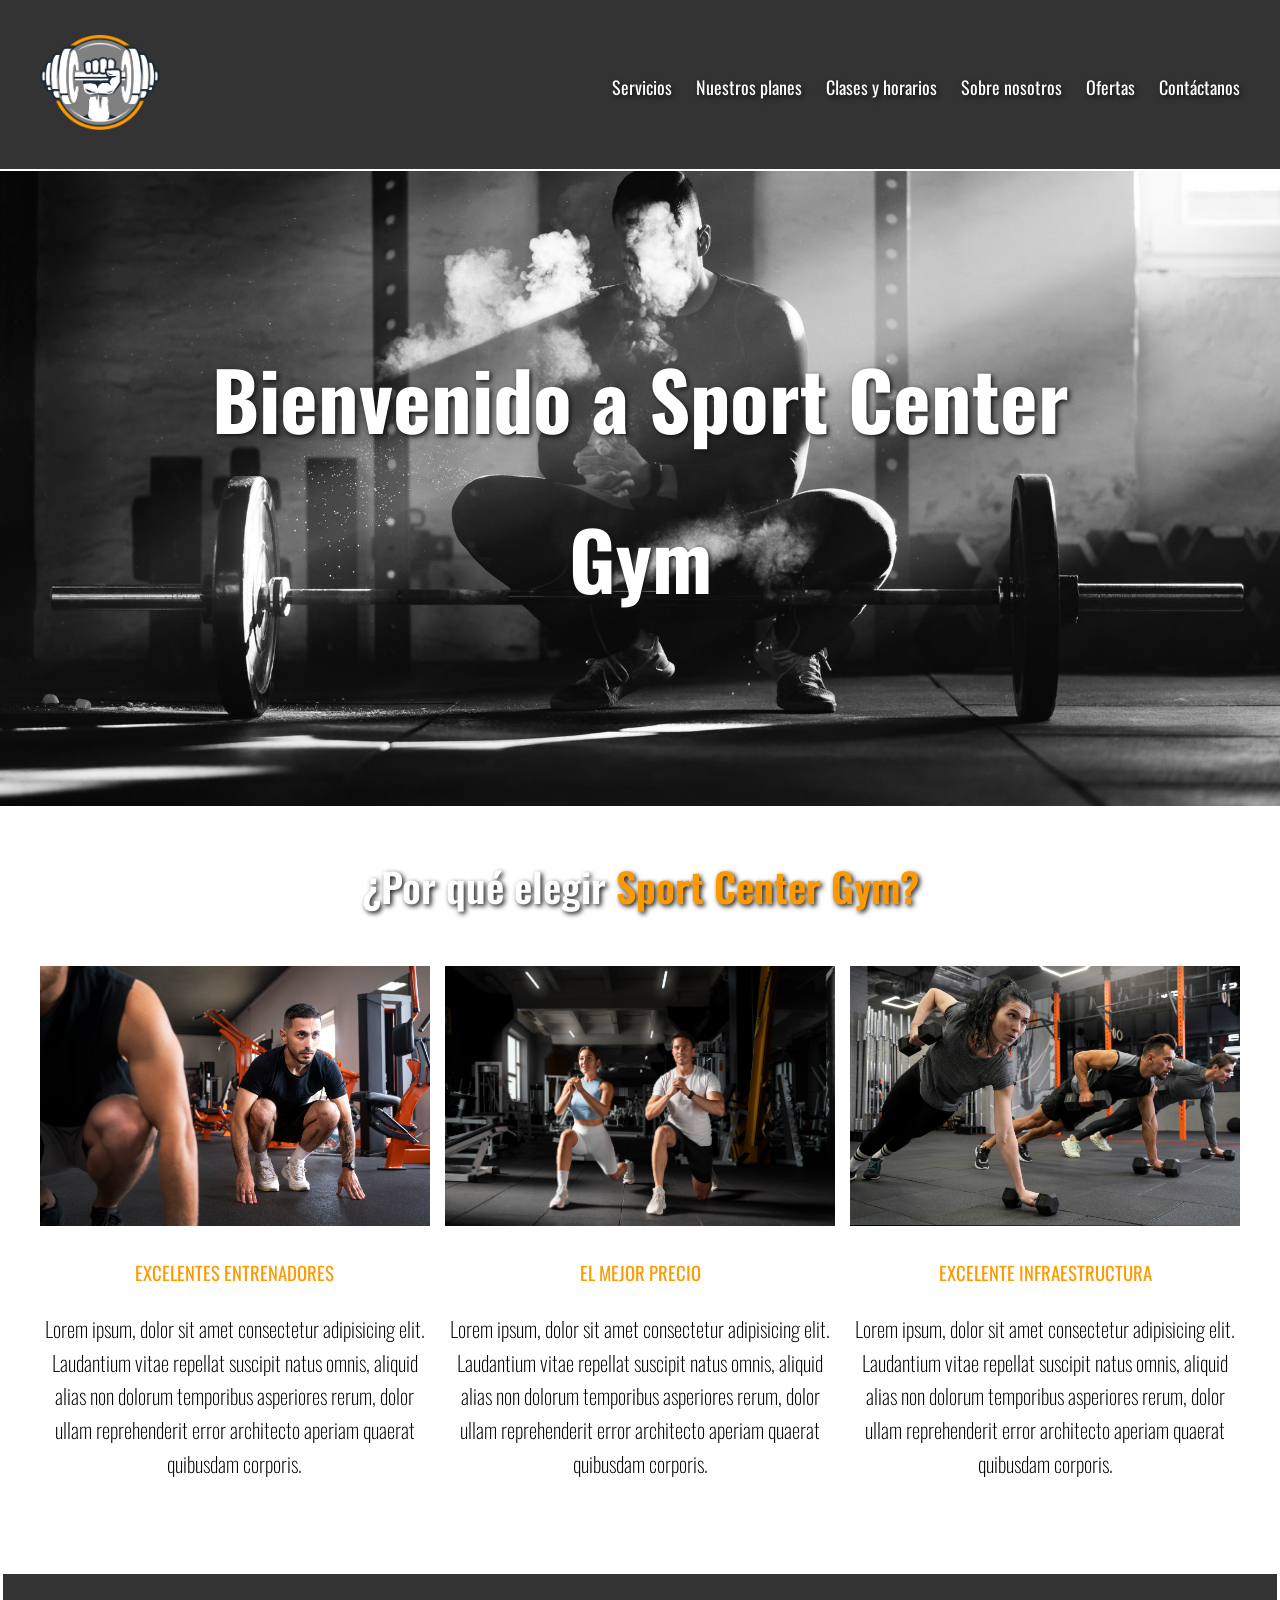
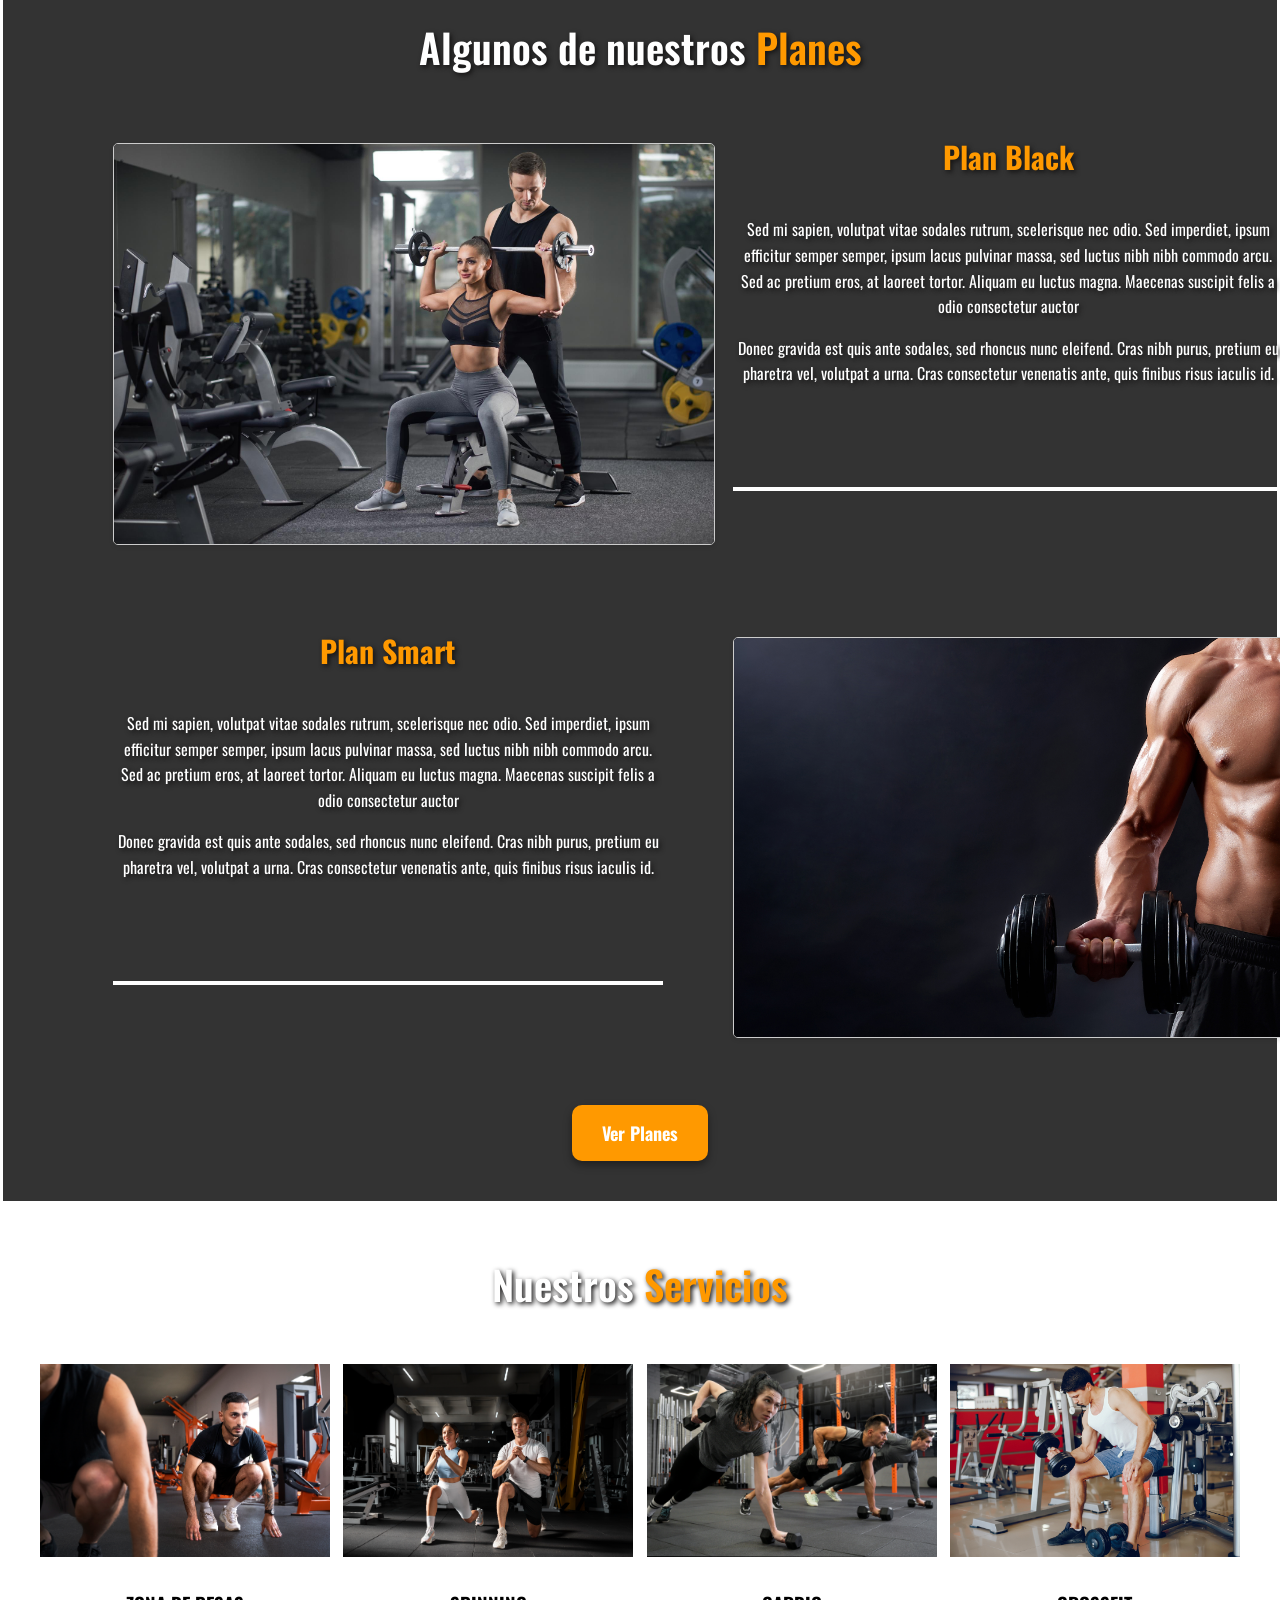
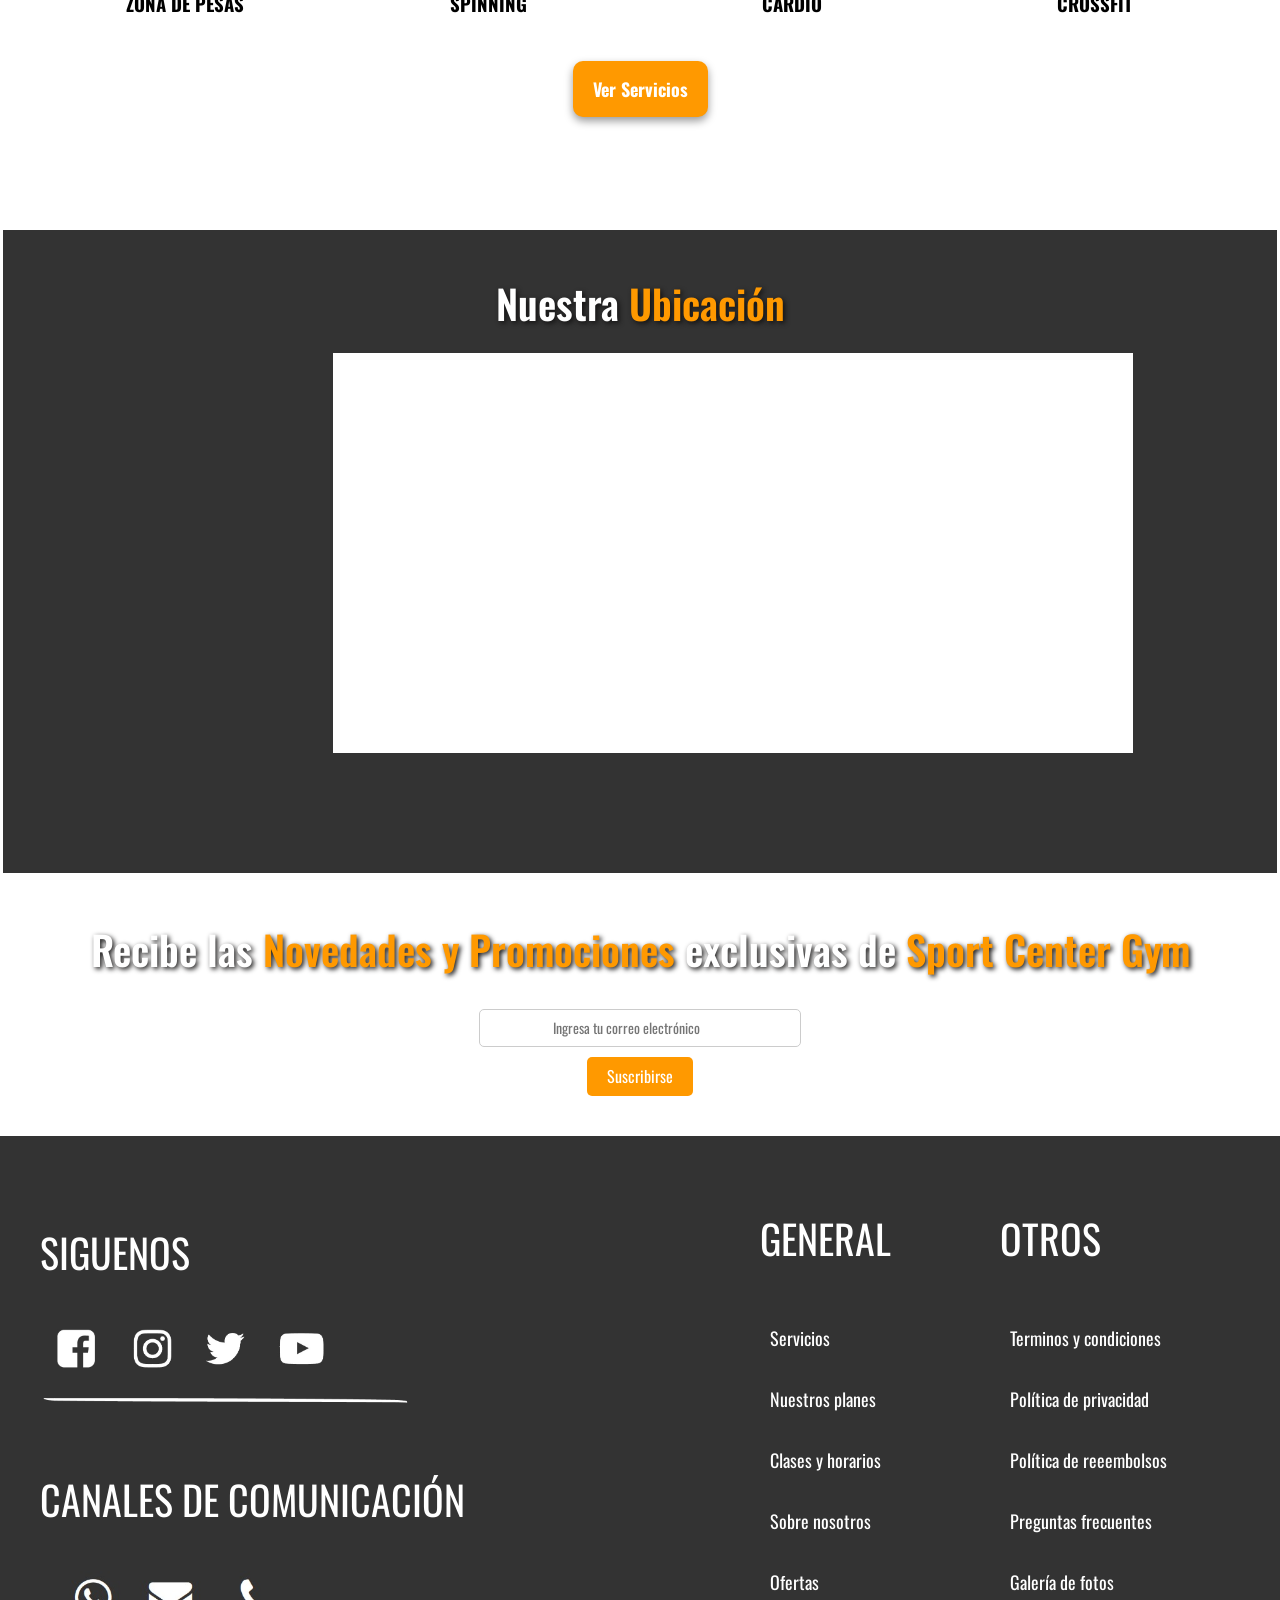
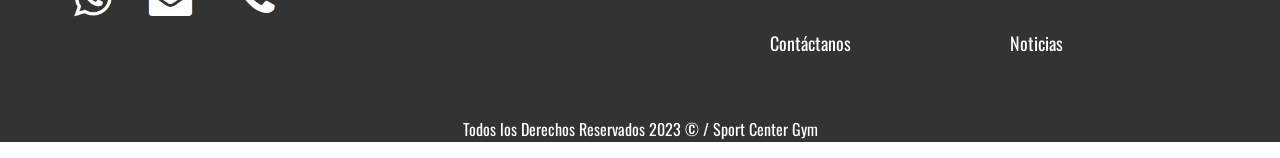
==== index.html @ 2fa9605d "Initial commit" ====
<!DOCTYPE html>
<html lang="es">
<head>
    <meta charset="UTF-8">
    <meta name="viewport" content="width=device-width, initial-scale=1.0">
    <meta name="author" content="Sebastián Montoya -  John Goyeneche">
    <meta name="description" content="Sport Center Gym">
    <title>Sport Center Gym</title>

    <link rel="preconnect" href="https://fonts.googleapis.com">
    <link rel="preconnect" href="https://fonts.gstatic.com" crossorigin>
    <link href="https://fonts.googleapis.com/css2?family=Oswald:wght@200;400;600&display=swap" rel="stylesheet">

    <link rel="stylesheet" href="css/normalize.css">
    <link rel="stylesheet" href="css/estilos.css">
    
</head>
<body>
    <header class="site-header fw-400">
        <div class="contenedor contenido-header">
            <div class="barra">
                <a href="index.html">
                    <img class="logo" src="img/logo.png" alt="Logo Sport Center Gym">
                </a>
                <nav class="navegacion-header">
                    <a href="servicios.html">Servicios</a>
                    <a href="nuestros_planes.html">Nuestros planes</a>
                    <a href="clases_horarios.html">Clases y horarios</a>
                    <a href="sobre_nosotros.html">Sobre nosotros</a>
                    <a href="ofertas.html">Ofertas</a>
                    <a href="contactanos.html">Contáctanos</a>
                </nav>
            </div>
        </div>
    </header>

    <div class="site-header inicio">
        <div class="contenedor">
            <h1>Bienvenido a Sport Center Gym</h1>
        </div>
    </div>

    <main>
        
        <section class="contenedor">

            <h2 class="seccion centrar-texto fw-600 texto-gris titulos-ps">¿Por qué elegir <span class="texto-span">Sport Center Gym?</span></h2>
            <div class="iconos-nosotros">
    
                <div class="icono">
                    <img src="img/img1.1.jpg" alt="Icono entrenadores">
                    <h3 class="titulos-ps fw-400"><span class="texto-span">Excelentes entrenadores</span></h3>
                    <p class="fw-200 parrafos-letra">Lorem ipsum, dolor sit amet consectetur adipisicing elit. Laudantium vitae repellat suscipit natus omnis, aliquid alias non dolorum temporibus asperiores rerum, dolor ullam reprehenderit error architecto aperiam quaerat quibusdam corporis.</p>
                </div>
    
                <div class="icono">
                    <img src="img/img1.2.jpg" alt="Icono mejor precio">
                    <h3 class="titulos-ps fw-400"><span class="texto-span">EL MEJOR PRECIO</span></h3>
                    <p class="fw-200 parrafos-letra">Lorem ipsum, dolor sit amet consectetur adipisicing elit. Laudantium vitae repellat suscipit natus omnis, aliquid alias non dolorum temporibus asperiores rerum, dolor ullam reprehenderit error architecto aperiam quaerat quibusdam corporis.</p>
                </div>
    
                <div class="icono">
                    <img src="img/img1.3.jpg" alt="Icono infraestructura">
                    <h3 class="titulos-ps fw-400"><span class="texto-span">Excelente infraestructura</span></h3>
                    <p class="fw-200 parrafos-letra">Lorem ipsum, dolor sit amet consectetur adipisicing elit. Laudantium vitae repellat suscipit natus omnis, aliquid alias non dolorum temporibus asperiores rerum, dolor ullam reprehenderit error architecto aperiam quaerat quibusdam corporis.</p>
                </div>
            </div>
    
        </section>
    
        <section class="contenedor-naranja">
            <h2 class="centrar-texto fw-600 texto-gris titulos-ps">Algunos de nuestros <span class="texto-span">Planes</span></h2>
            <div class="contenedor-planes">
                <div class="icono">
                    <img src="img/fuerza.jpg" alt="fuerza">
                </div>
                <div class="texto-planes">
                    <h3 class="subt-alg">Plan Black</h3>
                    <p>Sed mi sapien, volutpat vitae sodales rutrum, scelerisque nec odio. Sed imperdiet, ipsum efficitur semper semper, ipsum lacus pulvinar massa, sed luctus nibh nibh commodo arcu. Sed ac pretium eros, at laoreet tortor. Aliquam eu luctus magna. Maecenas suscipit felis a odio consectetur auctor</p>
                    <p>Donec gravida est quis ante sodales, sed rhoncus nunc eleifend. Cras nibh purus, pretium eu pharetra vel, volutpat a urna. Cras consectetur venenatis ante, quis finibus risus iaculis id.</p>
                    <hr>
                </div>
    
                <div class="texto-planes">
                    <h3 class="subt-alg">Plan Smart</h3>
                    <p>Sed mi sapien, volutpat vitae sodales rutrum, scelerisque nec odio. Sed imperdiet, ipsum efficitur semper semper, ipsum lacus pulvinar massa, sed luctus nibh nibh commodo arcu. Sed ac pretium eros, at laoreet tortor. Aliquam eu luctus magna. Maecenas suscipit felis a odio consectetur auctor</p>
                    <p>Donec gravida est quis ante sodales, sed rhoncus nunc eleifend. Cras nibh purus, pretium eu pharetra vel, volutpat a urna. Cras consectetur venenatis ante, quis finibus risus iaculis id.</p>
                    <hr>
                </div>
                
                <div class="icono">
                    <img src="img/img1.5.jpg" alt="cardio">
                </div>
    
                
    
            </div>
    
            <a href="nuestros_planes.html" class="boton boton-blanco ">Ver Planes</a>
            
        </section>
        
        <section class="contenedor-servicios">
    
            <h2 class="seccion centrar-texto fw-600 texto-gris titulos-ps">Nuestros <span class="texto-span">Servicios</span></h2>
            <div class="iconos-nosotros">
    
                <div class="servicios">
                    <img src="img/img1.1.jpg" alt="Icono seguridad">
                    <h3>ZONA DE PESAS</h3>
                </div>
    
                <div class="servicios">
                    <img src="img/img1.2.jpg" alt="Icono mejor precio">
                    <h3>SPINNING</h3>
                </div>
    
                <div class="servicios">
                    <img src="img/img1.3.jpg" alt="Icono a tiempo">
                    <h3>CARDIO</h3>
                </div>
                <div class="servicios">
                    <img src="img/cross.jpg" alt="Icono a tiempo">
                    <h3>CROSSFIT</h3>
                </div>
    
            </div>
    
            <a href="servicios.html" class="boton boton-naranja ">Ver Servicios</a>
    
        </section>
    
    
        <section class="contenedor-naranja">
            <h2 class="centrar-texto fw-600 texto-gris titulos-ps">Nuestra <span class="texto-span">Ubicación</span></h2>
            <div class="contenedor-mapa">
                <div class="mapouter"><div class="gmap_canvas"><iframe src="https://maps.google.com/maps?q=Chiquinquira%20carrera%208%2014%20154&amp;t=&amp;z=13&amp;ie=UTF8&amp;iwloc=&amp;output=embed" frameborder="0" scrolling="no" style="width: 800px; height: 400px;"></iframe>
                
            </div>
        </section>

      
        
        <section>
            <h2 class="centrar-texto centrar-texto fw-600 texto-gris titulos-ps">Recibe las <span class="texto-span">Novedades y Promociones</span> exclusivas de <span class="texto-span">Sport Center Gym</span></h2>
            <div class="formulario">
                <input type="text" placeholder="                     Ingresa tu correo electrónico">
                <button type="submit">Suscribirse</button>
            </div>
        </section>

    </main>

    <div class="site-footer">
        <footer class="contenedor contenido-footer">

            <div class="columna-footer">
                <p>SIGUENOS</p>
                    <img class="iconos-redes" src="img/face.jpg" alt="Icono facebook">
                <p>CANALES DE COMUNICACIÓN</p>
                    <img class="iconos-redes" src="img/comu.jpg" alt="Icono facebook">

            </div>

            <div class="columna-footer">
                <p>GENERAL</p>
                <nav class="navegacion-footer">
                    <a href="servicios.html">Servicios</a>
                    <a href="nuestros_planes.html">Nuestros planes</a>
                    <a href="clases_horarios.html">Clases y horarios</a>
                    <a href="sobre_nosotros.html">Sobre nosotros</a>
                    <a href="ofertas.html">Ofertas</a>
                    <a href="contactanos.html">Contáctanos</a>
                </nav>  
            </div>

            <div class="columna-footer">
                <p>OTROS</p>
                <nav class="navegacion-footer">
                    <a href="términos-condiciones.html">Terminos y condiciones</a>
                    <a href="politica-privacidad.html">Política de privacidad</a>
                    <a href="politica-reembolsos.html">Política de reeembolsos</a>
                    <a href="preguntas-frecuentes.html">Preguntas frecuentes</a>
                    <a href="galeria-fotos.html">Galería de fotos</a>
                    <a href="noticias.html">Noticias</a>
                </nav>  
            </div>
            
            
           
        </footer>
        <p class="copyright">Todos los Derechos Reservados 2023 &copy; / Sport Center Gym</p>
    </div>

</body>
</html>
---- css/estilos.css ----
/*Header*/
.parrafos-letra{
    font-size: 2.1rem;
}

html{
    font-size: 62.5%;
}
body {
    font-family: 'Oswald', sans-serif;
    font-size: 1.6rem;
    line-height: 2;
}

header{
    font-family: 'Oswald', sans-serif;
}

.fw-200{
    font-weight: 200;
}

.fw-400{
    font-weight: 400;
}

.fw-600{
    font-weight: 600; 
}

.texto-naranja{
    color: rgb(255, 153, 0);
   
    font-size: 4rem;

}

.mayusculas {
    text-transform: uppercase;
}

.texto-gris{
    color: rgb(115, 12, 12);
    text-shadow: 2px 2px 5px #131212;
    font-size: 4rem;
}

img{
    max-width: 100%; /*imagenes utilizan el 100% del contenedor donde esten*/
}

.site-header{
    background-color: #333333;
    padding: 0.5rem 0 3rem 0;
}

.logo {
    width: 120px; 
    height: auto; 
}

.contenedor {
    max-width: 120rem;
    margin: 0 auto;
}

.contenido-header{
    display: flex;
    flex-direction: column;
    height: 100%;
    justify-content: space-between;
}


/*Navegación header*/
.navegacion-header a{
    color: #ffffffff;
    text-decoration: none;
    margin-right: 2rem;
    font-size: 1.8rem;
    text-shadow: 2px 2px 5px #131212;
}

/*pseudoselector*/
.navegacion-header a:last-of-type{
    margin-right: 0;
}

.navegacion-header a:hover{
    color: rgb(255, 153, 0);
}

.contenido-header h1{
    color: #ffffffff;
    max-width: 70rem; 
    padding-bottom: 3rem;
    line-height: 2;
    
}

.barra {
    display: flex;
    justify-content: space-between;
    padding-top: 3rem;
    align-items: center;
}


/*Navegación footer*/
.navegacion-footer a {
    display: block; /* Muestra los enlaces en bloques verticales */
    padding: 10px; /* Agrega espacio entre los enlaces */
    color: #ffffffff;
    text-decoration: none;
    margin-top: 0.5rem;
    margin-right: 2rem;
    font-size: 1.8rem; 
}


.navegacion-footer a:last-of-type{
    margin-right: 0;
}

.navegacion-footer a:hover{
    color: rgb(255, 153, 0);
}

.site-footer{
    background-color: #333333;
    margin-top: 4rem;
    
}

.contenido-footer{
    display:grid;
    grid-template-columns: 60% 20% 20%;
    justify-content: space-between;
    padding: 3rem;
    align-items: center;
}

.columna-footer{
    color: #ffffff;
    font-size: 4rem;
}

.iconos-redes{
    width: 37rem; 
    height: auto;
   
}

.copyright{
    color: #ffffff;
    text-align: center;
}



/*john*/

 /*Utilidades*/


.seccion{
    margin-top: 4rem;
    margin-bottom: 4rem;
}

.centrar-texto{
    text-align: center; /*utilidad centrar texto*/
}


.d-block{
    display: block !important;
}

.contenedor {
    max-width: 120rem;
    margin-top: 0;
    margin-right: auto;
    margin-bottom: 0;
    margin-left: auto;
}

.contenedor-servicios {
    max-width: 120rem;
    margin-top: 0;
    margin-right: auto;
    margin-bottom: 0;
    margin-left: auto;
    text-align: center;
}

.contenedor-naranja {
    max-width: auto;
    margin: 0 auto; /* Establecer margen superior e inferior a 0 y centrar horizontalmente */
    background-color: #333333;
    border-style: solid;
    border-color: #ffffff;
    border-width: .3rem;
    text-align: center;
    margin-top: 7rem;
}

.contenedor-naranja img {
    display: block; /* Hacer que la imagen sea un elemento de bloque */
    margin-left: 5rem; /* Centrar la imagen horizontalmente dentro del contenedor */
    max-width: 100%; /* Asegurar que la imagen no exceda el ancho del contenedor */
    border: 1px solid #ccc; /* Agrega un borde de 1 píxel sólido con color gris claro */
    border-radius: 5px; /* Agrega esquinas redondeadas */
    box-shadow: 0 2px 4px rgba(0, 0, 0, 0.1); /* Agrega una sombra suave */
}




/*porque elegir sport center gym*/
.iconos-nosotros{
    display: flex;
    justify-content: space-between;
}

.icono{
    flex-basis: calc(33.3% - 1rem);
    text-align: center;
}

.icono h3{
    text-transform: uppercase; /*cambiar texto de minuscula a mayuscula*/
}


/*contenedor algunos de nuestros planes*/
.contenedor-planes{
    display: grid;
    grid-template-columns: 50% 50%; /*para colocar el numero de columnas del contenedor y el porcentaje de espacio a ocupar*/
    column-gap: 2rem; /*espacio de entre las dos columnas*/
    max-width: 120rem;
    align-items: center;
    margin-left: 6rem;
}

hr {
    border: 2px solid #ffffff; /* Establece el estilo del borde de la línea */
    margin: 10rem 0; /* Agrega margen arriba y abajo para separar del contenido circundante */
}

.texto-planes{

    margin-left: 5rem;
    color: #fff;
    text-shadow: 2px 2px 5px #131212;
}

.texto-planes h2{
    font-weight: 900;
    font-size: 5rem;
    margin: 0; /*eliminar margen*/
    padding: 1rem 0 3rem 0;

}

.boton{
    color: #000000;
    font-weight: 700;
    text-decoration: none; /*quitar linea debajo del texto*/
    font-size: 1.8rem;
    padding: 1rem 3rem; /*1 rem parte superior e inferior y 3 rem parte derecha e izquierda*/
    margin-top: 2rem;
    display: inline-block;
    text-align: center;
    border: none;
    cursor: pointer;
    margin-bottom: 4rem;
    /*align-items: center;*/
}

/*servicios*/

.servicios{
    flex-basis: calc(25% - 1rem);
    text-align: center;
}



.boton-naranja {
    background-color: rgb(255, 153, 0);
    color: white; /* Establece el color del texto a blanco */
    padding: 1rem 2rem; /* Añade relleno al botón para mejorar la apariencia */
    text-decoration: none; /* Elimina la subrayado predeterminada en el botón */
    display: inline-block; /* Hace que el botón se comporte como un bloque en línea */
    border-radius: 1rem;
    box-shadow: 0 4px 8px rgba(0, 0, 0, 0.4);
}

/* Agrega estilos adicionales para cuando el usuario pasa el ratón sobre el botón */
.boton-naranja:hover {
    background-color: #000000; /* Cambia el color de fondo al pasar el ratón */
    border-color: #fff; /* Cambia el color del borde al pasar el ratón */
}

/*Nuestra ubicacion*/
.mapouter{
    position:relative;
    height:400px;
    width:800px;
    background:#fff;
} 

/*.maprouter a{
    color:#fff !important;
    position:absolute !important;
    top:0 !important;
    z-index:0 !important;
}*/

.gmap_canvas{
    overflow:hidden;
    height:400px;
    width:800px;
}

.gmap_canvas iframe{
    position:relative;
    z-index:2;
}




/*imagen superior*/

.site-header.inicio {
    margin-top: 0.2rem;
    background: url(../img/ofertas.jpg);
    height: 50vh;
    min-height: 60rem;
    background-position: center;
    background-size: cover;
    display: flex; /* Utiliza Flexbox para centrar verticalmente */
    align-items: center; /* Centra verticalmente el contenido */

}

.contenedor h1 {
    color: rgb(255, 255, 255); /* Cambié el valor del color a blanco */
    max-width: 100rem;
    padding-bottom: 3rem;
    line-height: 2;
    font-size: 8rem;
    text-shadow: 2px 2px 5px #131212;

}

/*por qué sport...*/
.titulos-ps{
    color: rgb(255, 255, 255);
}

/*algunos de nues...*/

/*subtitulos*/
.subt-alg{
    color:rgb(255, 153, 0);
    font-size: 3rem;
}

.boton-blanco{
    background-color: rgb(255, 153, 0);
    color: rgb(255, 255, 255);
    border-radius: 1rem;
    box-shadow: 0 4px 8px rgba(0, 0, 0, 0.4);
}

.boton-blanco:hover {
    background-color: rgb(0, 0, 0); /* Cambia el color de fondo al pasar el ratón */
    color: #fff; /* Cambia el color del borde al pasar el ratón */
  
}

.contenedor-mapa{
    align-items: center;
    margin-left: 33rem;
    margin-bottom: 12rem;
}


/*Formulario*/



.formulario {
    display: flex;
    flex-direction: column;
    align-items: center;
    justify-content: center; /* Centra el contenido horizontalmente */
    margin-top: 20px; /* Añade margen superior para separar del encabezado */
}

.formulario input {
    padding: 10px;
    border: 1px solid #ccc;
    border-radius: 5px;
    margin-bottom: 10px; /* Añade margen inferior para separar del botón */
    width: 300px;
}

.formulario button {
    padding: 10px 20px;
    background-color: rgb(255, 153, 0);
    color: white;
    border: none;
    border-radius: 5px;
    cursor: pointer;
}

.formulario button:hover {
    padding: 10px 20px;
    background-color: rgb(0, 0, 0); /* Cambia el color de fondo al pasar el ratón */
    color: #fff; /* Cambia el color del borde al pasar el ratón */
    border: none;
    border-radius: 5px;
    cursor: pointer;
}





/*ESTILOS PARA PAGINA SERVICIOS*/

.site-header.servicio {
    margin-top: 0.2rem;
    background: url(../img/ser_1.jpg);
    height: 50vh;
    min-height: 30rem;
    background-position: center;
    background-size: cover;
    display: flex; /* Utiliza Flexbox para centrar verticalmente */
    align-items: center; /* Centra verticalmente el contenido */
    margin-bottom: 5rem;

}

.tarjetas-servicios{
    display: flex;
    justify-content: space-between;
}

.contenido-tarjeta {
    padding: 1rem;
    border: 2px solid rgb(255, 153, 0);
    border-radius: 8px;
    background-color: #fff;
    margin-bottom: 2rem;
    background-color: rgb(247, 247, 247);
}

.contenido-tarjeta h3 {
    background-color: orange;
    color: white;
    padding: 10px; /* Ajusta el relleno según tus preferencias */
    margin-bottom: 10px; /* Añade un espacio en la parte inferior */
}



.tarjeta {
    flex-basis: calc(33.3% - 1rem);
    text-align: center;
    margin-bottom: 1rem;
    
}

.parrafo-servicio {
    font-size: 2.2rem;
}



.texto-servicios{
    font-size: 2rem;
    margin-left: 5rem;
    color: #000000;
    text-shadow: 2px 2px 5px #131212;
}

/*Pagina de planes*/

.texto-span {
    color: rgb(255, 153, 0);
  }

  .site-header.plan {
    margin-top: 0.2rem;
    background: url(../img/plan.jpg);
    height: 50vh;
    min-height: 30rem;
    background-position: center;
    background-size: cover;
    display: flex; /* Utiliza Flexbox para centrar verticalmente */
    align-items: center; /* Centra verticalmente el contenido */
    margin-bottom: 5rem;

}

.tabla-planes {
    display: flex;
    justify-content: space-between;
    margin-top: 20px;
}

.columna {
    flex-basis: 23%;
   
}

.columna h3 {
    background-color: #fff; /* Deja el fondo en blanco para la primera columna de título de cabecera */
    padding: 10px;
}

.columna ul {
    list-style-type: none;
    padding: 0;
    
    
}

.columna ul li {
    border-bottom: 1px solid #ccc; /* Añade un borde inferior a cada elemento de la lista para separar las filas */
    padding: 10px;
   
   
}

/* Añade un borde inferior a los elementos li en todas las columnas */
.tabla-planes .columna ul li {
    border-bottom: 1px solid #ccc;
}

.columna img {
    width: 32px; /* Establece el ancho deseado */
    height: auto; /* Mantiene la proporción original de la imagen */
    display: block; /* Añade esta propiedad para centrar la imagen horizontalmente dentro de la columna */
    margin: 0 auto;
}

.columna h3{
    margin-bottom: 5rem;
    margin-top: auto;
}



/*Clases y horarios*/

.site-header.horarios {
    margin-top: 0.2rem;
    background: url(../img/horarios.jpg);
    height: 50vh;
    min-height: 30rem;
    background-position: center;
    background-size: cover;
    display: flex; /* Utiliza Flexbox para centrar verticalmente */
    align-items: center; /* Centra verticalmente el contenido */
    margin-bottom: 5rem;

}

table {
    width: 100%;
    border-collapse: collapse;
    margin-top: 20px;
}

caption {
    font-size: 1.2em;
    font-weight: bold;
    margin-bottom: 10px;
}

th, td {
    border: 1px solid #6f6f6f;
    padding: 10px;
    text-align: center;
}

th {
    background-color: #333333;
}

th{
    color: rgb(255, 153, 0);
}


.instructores {
    display: flex;
    justify-content: space-around;
    margin-top: 20px;
}

.tarjeta-instructor {
    width: 30%;
    border: 1px solid #ddd;
    border-radius: 10px;
    padding: 20px;
    margin: 10px;
    text-align: center;
    box-shadow: 0 4px 8px rgba(0, 0, 0, 0.1);
}

.tarjeta-instructor img {
    width: 100%;
    border-radius: 50%;
    margin-bottom: 10px;
}

.tarjeta-instructor h3 {
    margin-bottom: 10px;
    color: #333;
}

.tarjeta-instructor p {
    color: #666;
}


/*Estilos sobre nosostros*/
.site-header.nosotros {
    margin-top: 0.2rem;
    background: url(../img/nosotros.jpg);
    height: 50vh;
    min-height: 30rem;
    background-position: center;
    background-size: cover;
    display: flex; /* Utiliza Flexbox para centrar verticalmente */
    align-items: center; /* Centra verticalmente el contenido */
    margin-bottom: 5rem;

}

.sobre-nosotros {
    margin-top: 30px;
    border: 2px solid rgb(255, 153, 0);
    border-radius: 10px;
    padding: 20px;
    margin-bottom: 20px;
    text-align: center;
}

.historia, .mision, .vision {
    margin-bottom: 30px;
}

.sobre-nosotros img {
    max-width: 100%;
    height: auto;
    border-radius: 0.8rem;
    margin-bottom: 1rem;
}

.mision, .vision {
    display: flex;
    justify-content: space-between;
    align-items: center;
}


.mision img {
    max-width: 40%;
    height: auto;
    border-radius: 8px;
    margin-right: 20px;
}

.vision img{
    max-width: 40%;
    height: auto;
    border-radius: 8px;
    margin-right: 20px;
    margin-left: 2rem;
}

.mision p, .vision p {
    text-align: justify;
}

.valores-gimnasio {
    border: 2px solid rgb(255, 153, 0);
    border-radius: 10px;
    padding: 20px;
    margin-bottom: 20px;
    text-align: center;
}

.valores-gimnasio ul {
    list-style-type: none;
    padding: 0;
}

.valores-gimnasio li {
    margin-bottom: 10px;
}

.valores-gimnasio .texto-valoracion {
    text-align: justify;
}


/*Pagina ofertas*/

.site-header.ofertas {
    margin-top: 0.2rem;
    background: url(../img/ofer.jpg);
    height: 50vh;
    min-height: 30rem;
    background-position: center;
    background-size: cover;
    display: flex; /* Utiliza Flexbox para centrar verticalmente */
    align-items: center; /* Centra verticalmente el contenido */
    margin-bottom: 5rem;
}

.ofertas {
    display: flex;
    justify-content: space-around;
    margin-top: 20px;
}

.oferta-tarjeta {
    width: 30%;
    border: 1px solid #ddd;
    border-radius: 10px;
    overflow: hidden;
    margin: 10px;
    box-shadow: 0 4px 8px rgba(0, 0, 0, 0.1);
    padding: 10px;
    text-align: center;
}

.precio-oferta {
    display: block;
    font-weight: bold;
    color: rgb(255, 153, 0);
    margin-top: 10px;
}

 /* Estilos para los combos */


 .seleccion-ciudad-sede {
    display: flex;
    justify-content: space-around;
    margin-top: 20px;
}

.seleccion {
    width: 300px; /* Ajusta el ancho según tus preferencias */
    padding: 10px;
    font-size: 16px;
    border: 1px solid #ddd;
    border-radius: 5px;
}

/* Estilos para las tarjetas de beneficios */
.beneficios-afiliacion {
    display: flex;
    flex-direction: column;
    align-items: center;
    margin-top: 20px;
}

.tarjeta-beneficio {
    width: 70%;
    background-color: #fff;
    border: 1px solid #ddd;
    border-radius: 8px;
    margin: 10px 0;
    padding: 15px;
    box-shadow: 0 4px 8px rgba(0, 0, 0, 0.1);
    text-align: center;
}

.tarjeta-beneficio img {
    width: 100%; /* Asegura que la imagen se ajuste al ancho de la tarjeta */
    border-radius: 8px; /* Aplica bordes redondeados a la imagen */
    margin-bottom: 10px; /* Espaciado inferior entre la imagen y el título */
}

.tarjeta-beneficio h3 {
    color: rgb(255, 153, 0);
    font-size: 18px;
    margin-bottom: 10px;
}

.tarjeta-beneficio p {
    font-size: 16px;
}

.tarjeta-beneficio img {
    width: 100%; /* Asegura que la imagen se ajuste al ancho de la tarjeta */
    max-height: 200px; /* Establece una altura máxima para las imágenes */
    object-fit: cover; /* Mantiene la proporción y cubre completamente el contenedor */
    border-radius: 8px; /* Aplica bordes redondeados a la imagen */
    margin-bottom: 10px; /* Espaciado inferior entre la imagen y el título */
}

/*Estilos para contactanos*/
.site-header.contactanos {
    margin-top: 0.2rem;
    background: url(../img/contactanos.jpg);
    height: 50vh;
    min-height: 30rem;
    background-position: center;
    background-size: cover;
    display: flex; /* Utiliza Flexbox para centrar verticalmente */
    align-items: center; /* Centra verticalmente el contenido */
    margin-bottom: 5rem;
}

.contenedor-formulario {
    display: flex;
    justify-content: space-between;
    align-items: flex-start;
    flex-wrap: wrap;
}
.formulario-contacto {
    max-width: 500px;
    margin: 0 auto;
    background-color: #fff;
    padding: 20px;
    border-radius: 8px;
    box-shadow: 0 4px 8px rgba(0, 0, 0, 0.1);
}

form {
    display: flex;
    flex-direction: column;
}

label {
    font-size: 16px;
    margin-bottom: 8px;
}

input,
textarea {
    padding: 10px;
    margin-bottom: 16px;
    border: 1px solid #ddd;
    border-radius: 4px;
    font-size: 14px;
}

button {
    background-color: #e44d26;
    color: #fff;
    padding: 12px;
    border: none;
    border-radius: 4px;
    cursor: pointer;
    font-size: 16px;
}

button:hover {
    background-color: #ff6633;
}

label {
    display: block;
    margin-top: 10px;
}

input[type="checkbox"] {
    margin-right: 5px;
}

input[type="checkbox"]:checked {
    background-color: orange;
    border-color: orange;
}

.tarjeta-contacto {
    border: 1px solid #ddd;
    border-radius: 10px;
    padding: 20px;
    margin: 20px;
    text-align: center;
    width: 40rem;
}

.tarjeta-contacto h2 {
    color: orange;
}

.tarjeta-contacto p {
    margin: 10px 0;
}

.tarjeta-contacto a {
    color: orange;
    text-decoration: underline;
}

/*Estilos para descripcion del servicio*/

.site-header.servicio-info {
    margin-top: 0.2rem;
    background: url(../img/servicio_info.jpg);
    height: 50vh;
    min-height: 30rem;
    background-position: center;
    background-size: cover;
    display: flex; /* Utiliza Flexbox para centrar verticalmente */
    align-items: center; /* Centra verticalmente el contenido */
    margin-bottom: 5rem;
}

.tarjeta-pesas {
    background-color: #fff;
    border: 1px solid #ddd;
    border-radius: 8px;
    padding: 20px;
    margin-top: 20px;
    text-align: center;
    display: flex; /* Establece el contenedor como un contenedor flexible */
}

.tarjeta-pesas li {
    text-align: left;
    list-style-type:disc; /* Agrega viñetas a la lista */
    padding-left: 15px; /* Ajusta el margen izquierdo según sea necesario */
    margin-left: 6rem;
}

.columna-izquierda {
    flex: 1; /* Hace que la columna izquierda ocupe todo el espacio disponible */
    padding-right: 20px; /* Agrega un espacio entre las dos columnas */
}

.columna-derecha {
    flex: 1; /* Hace que la columna derecha ocupe todo el espacio disponible */
}

.tarjeta-pesas img {
    max-width: 100%;
    height: 80rem; /* Ajusta la altura automáticamente para mantener la proporción original */
    border-radius: 8px;
    margin-bottom: 15px;
}



.tarjeta-pesas ul {
    list-style-type: none;
    padding: 0;
    margin: 0;
}

.tarjeta-pesas li {
    padding: 5px 0;
}

.tarjeta-pesas p {
    color: #555;
}

.iconos {
    display: flex;
  }
  
.columna-logos {
    flex: 1; 
    text-align: center;
  }

.columna-logos img{
    margin-top: 2rem;
    width: 50px;
    height: auto;
}

/*Estilos para descripcion del servicio---dos*/
.site-header.servicio-dos-info {
    margin-top: 0.2rem;
    background: url(../img/servicio-dos.jpg);
    height: 50vh;
    min-height: 30rem;
    background-position: center;
    background-size: cover;
    display: flex; /* Utiliza Flexbox para centrar verticalmente */
    align-items: center; /* Centra verticalmente el contenido */
    margin-bottom: 5rem;
}


/*Estilos para terminos y condiciones*/
.texto-span {
    color: rgb(255, 153, 0);
  }

  .site-header.terminos {
    margin-top: 0.2rem;
    background: url(../img/ter_1.jpg);
    height: 50vh;
    min-height: 30rem;
    background-position: center;
    background-size: cover;
    display: flex; /* Utiliza Flexbox para centrar verticalmente */
    align-items: center; /* Centra verticalmente el contenido */
    margin-bottom: 5rem;

}

.parrafo-terminos {
    font-size: 2.2rem;
}

.mora, .procedimiento, .cambio {
    margin-bottom: 30px;
}


.terminos-condiciones {
    margin-top: 30px;
    border: 2px solid rgb(255, 153, 0);
    border-radius: 10px;
    padding: 20px;
    margin-bottom: 20px;
    text-align: center;
}

.terminos-condiciones img {
    max-width: 100%;
    height: auto;
    border-radius: 0.8rem;
    margin-bottom: 1rem;
}

.procedimiento, .cambio, .mora {
    display: flex;
    justify-content: space-between;
    align-items: center;
}

.mora img{
    max-width: 40%;
    height: auto;
    border-radius: 8px;
    margin-right: 20px;
    margin-left: 2rem;
}

.procedimiento img {
    max-width: 40%;
    height: auto;
    border-radius: 8px;
    margin-right: 20px;
}

.cambio img{
    max-width: 40%;
    height: auto;
    border-radius: 8px;
    margin-right: 20px;
    margin-left: 2rem;
}

.procedimiento p, .cambio p, .mora p {
    text-align: justify;
}


/*Estilos para politicas de privacidad*/
.container {
    max-width: 800px;
    margin: 0 auto;
    padding: 20px;
    background-color: #fff;
    border-radius: 10px;
    box-shadow: 0 0 10px rgba(0,0,0,0.1);  
  }

/*Estilos para politicas de reembolso*/

.texto-span {
    color: rgb(255, 153, 0);
  }

  .site-header.reembolso {
    margin-top: 0.2rem;
    background: url(../img/reembolso.jpg);
    height: 50vh;
    min-height: 30rem;
    background-position: center;
    background-size: cover;
    display: flex; /* Utiliza Flexbox para centrar verticalmente */
    align-items: center; /* Centra verticalmente el contenido */
    margin-bottom: 5rem;

}

.politicas-reembolso {
    width: 80%;
    margin: 20px auto;
    padding: 20px;
    background-color: #f4f4f4;
    border-radius: 8px;
    box-shadow: 0 0 10px rgba(0, 0, 0, 0.1);
  }
  
  .politica-item {
    margin-bottom: 20px;
    border-bottom: 1px solid #ccc;
    padding-bottom: 15px;
  }
  
  h1 {
    text-align: center;
    margin-bottom: 20px;
  }
  
  h2 {
    margin-bottom: 10px;
  }
  
  p {
    line-height: 1.6;
  }

  /*Estilos para preguntas frecuentes*/

  .texto-span {
    color: rgb(255, 153, 0);
  }

  .site-header.preguntas {
    margin-top: 0.2rem;
    background: url(../img/preguntas.jpg);
    height: 50vh;
    min-height: 30rem;
    background-position: center;
    background-size: cover;
    display: flex; /* Utiliza Flexbox para centrar verticalmente */
    align-items: center; /* Centra verticalmente el contenido */
    margin-bottom: 5rem;

}
  
  .preguntas-frecuentes {
    width: 80%;
    margin: 20px auto;
  }
  
  .acordeon {
    border: 1px solid #ccc;
    border-radius: 5px;
    overflow: hidden;
  }
  
  .pregunta {
    background-color: #f9f9f9;
    margin-bottom: 5px;
  }
  
  .pregunta-titulo {
    padding: 15px;
    margin: 0;
    cursor: pointer;
  }
  
  .respuesta {
    padding: 15px;
    display: none;
  }
  
  .respuesta.active {
    display: block;
  }


.pregunta {
    background-color: #f9f9f9;
    margin-bottom: 5px;
    transition: background-color 0.3s ease; /* Transición para el cambio de color de fondo */
  }
  
  .pregunta:hover {
    background-color: #eaeaea; /* Cambia el color de fondo al pasar el cursor */
    cursor: pointer; /* Cambia el cursor al pasar sobre la pregunta */
  }
  
  .pregunta-titulo {
    color: #333; /* Color de texto predeterminado */
    transition: color 0.3s ease; /* Agregamos transición para el cambio de color de texto */
  }
  
  .pregunta:hover .pregunta-titulo {
    color: rgb(255, 153, 0); /* Cambia el color del texto al pasar el cursor */
  }
  

/*Estilos para galeria de fotos*/

.texto-span {
    color: rgb(255, 153, 0);
  }

  .site-header.galeria {
    margin-top: 0.2rem;
    background: url(../img/galeria.jpg);
    height: 50vh;
    min-height: 30rem;
    background-position: center;
    background-size: cover;
    display: flex; /* Utiliza Flexbox para centrar verticalmente */
    align-items: center; /* Centra verticalmente el contenido */
    margin-bottom: 5rem;

}


.gallery {
    max-width: 1200px; /* Ancho máximo de la galería */
    margin: 0 auto;
  }
  
  .grid {
    display: grid;
    grid-template-columns: repeat(3, 1fr); /* 3 columnas */
    gap: 10px; /* Espacio entre las imágenes */
  }
  
  .item {
    position: relative;
    overflow: hidden;
    border-radius: 8px;
  }
  
  .item img {
    width: 100%;
    height: auto;
    display: block;
    transition: transform 0.3s ease; /* Efecto al pasar el cursor */
  }
  
  /* Overlay para el efecto hover */
  .overlay {
    position: absolute;
    top: 0;
    left: 0;
    width: 100%;
    height: 100%;
    background: rgba(0, 0, 0, 0.5); /* Color del overlay */
    opacity: 0;
    transition: opacity 0.3s ease;
  }
  
  .item:hover .overlay {
    opacity: 1;
  }
  
  /* Estilos para el texto en el overlay */
  .overlay {
    display: flex;
    align-items: center;
    justify-content: center;
    color: white;
    font-size: 24px;
    text-align: center;
  }
  
  
  /* Estilos para la página de noticias */
  .texto-span {
    color: rgb(255, 153, 0);
  }

  .site-header.noticia {
    margin-top: 0.2rem;
    background: url(../img/noticias.jpg);
    height: 50vh;
    min-height: 30rem;
    background-position: center;
    background-size: cover;
    display: flex; /* Utiliza Flexbox para centrar verticalmente */
    align-items: center; /* Centra verticalmente el contenido */
    margin-bottom: 5rem;

}

  
  /* Estilos generales */


 
  
  article {
    width: 45%;
    margin-bottom: 20px;
    background-color: #fff;
    border-radius: 8px;
    box-shadow: 0 2px 4px rgba(0, 0, 0, 0.1);
    overflow: hidden;
  }
  
  .noticia img {
    width: 100%;
    height: auto;
    border-bottom: 1px solid #ddd;
  }
  
  .noticia h2 {
    font-size: 1.5em;
    margin: 10px;
  }
  
  .noticia p {
    margin: 10px;
    color: #555;
  }

.main-noti {
    display: flex;
    flex-wrap: wrap;
    justify-content: space-around;
    padding: 20px;
  }
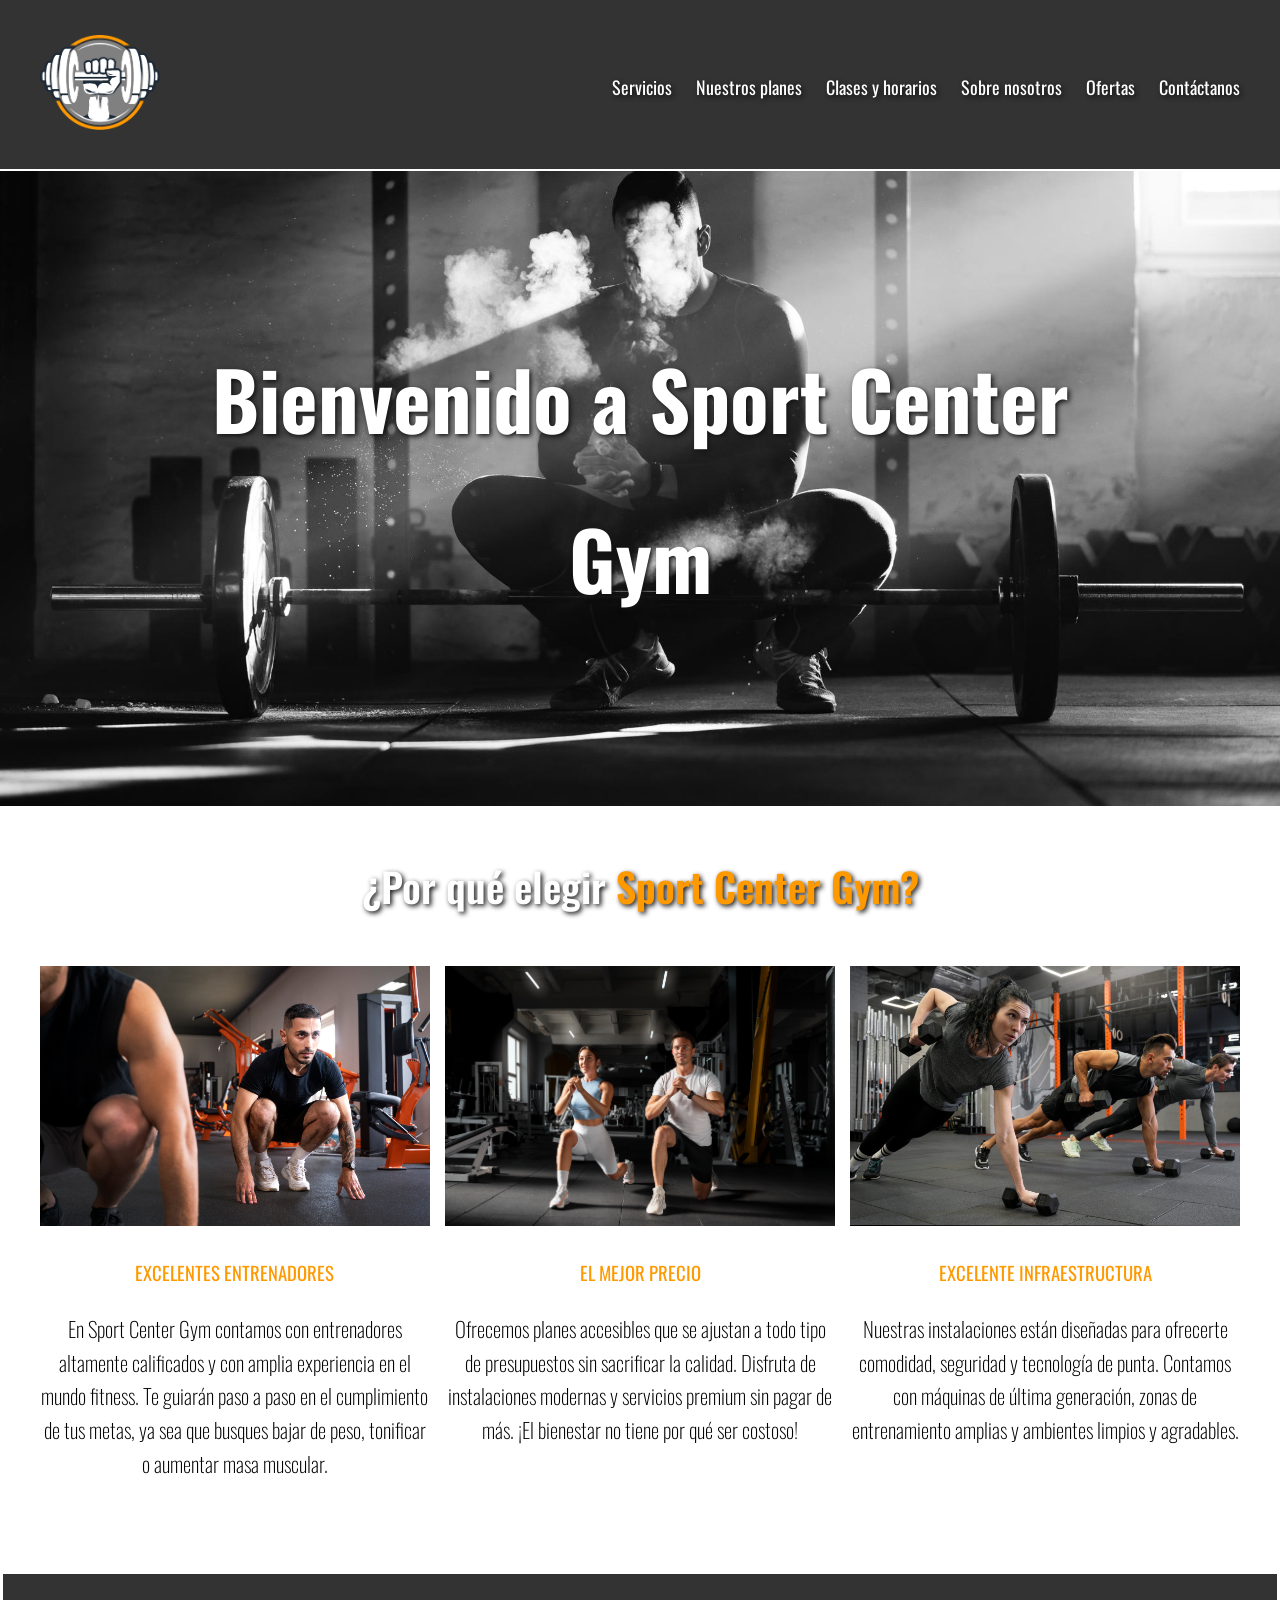
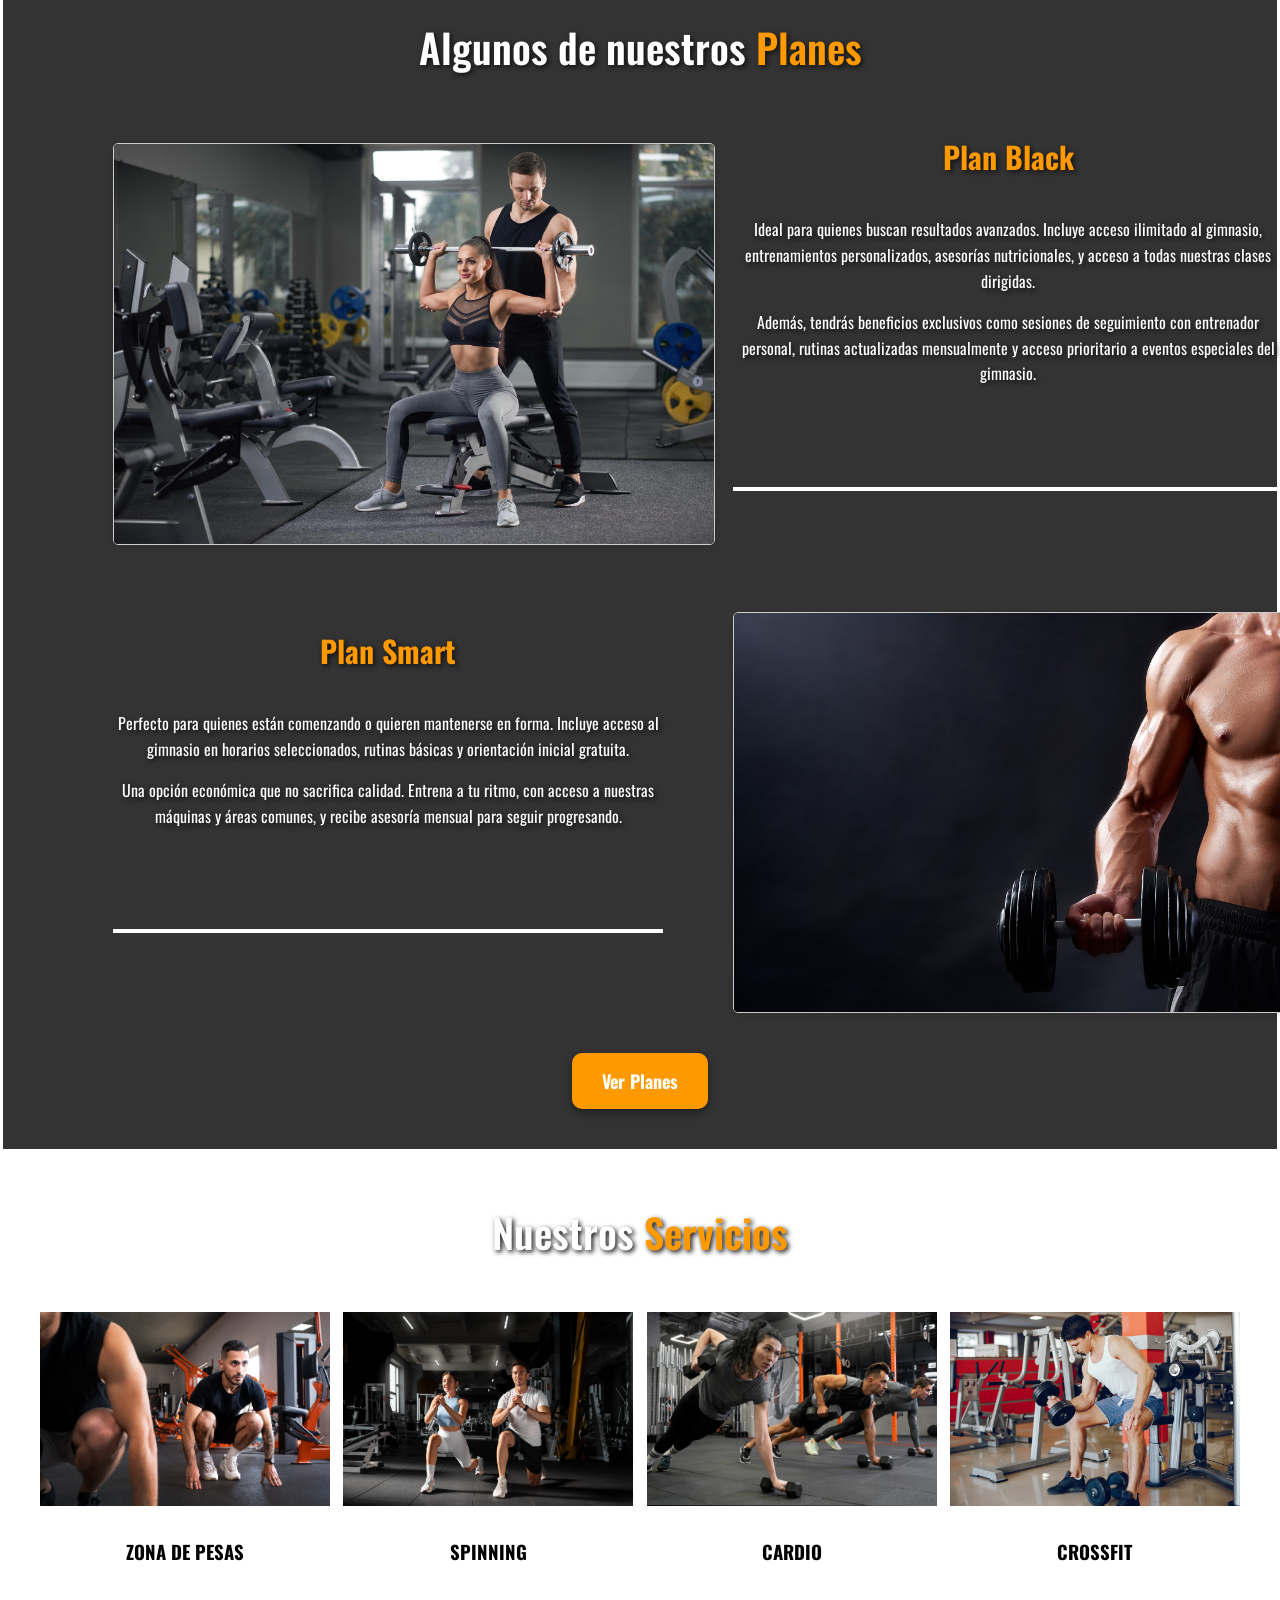
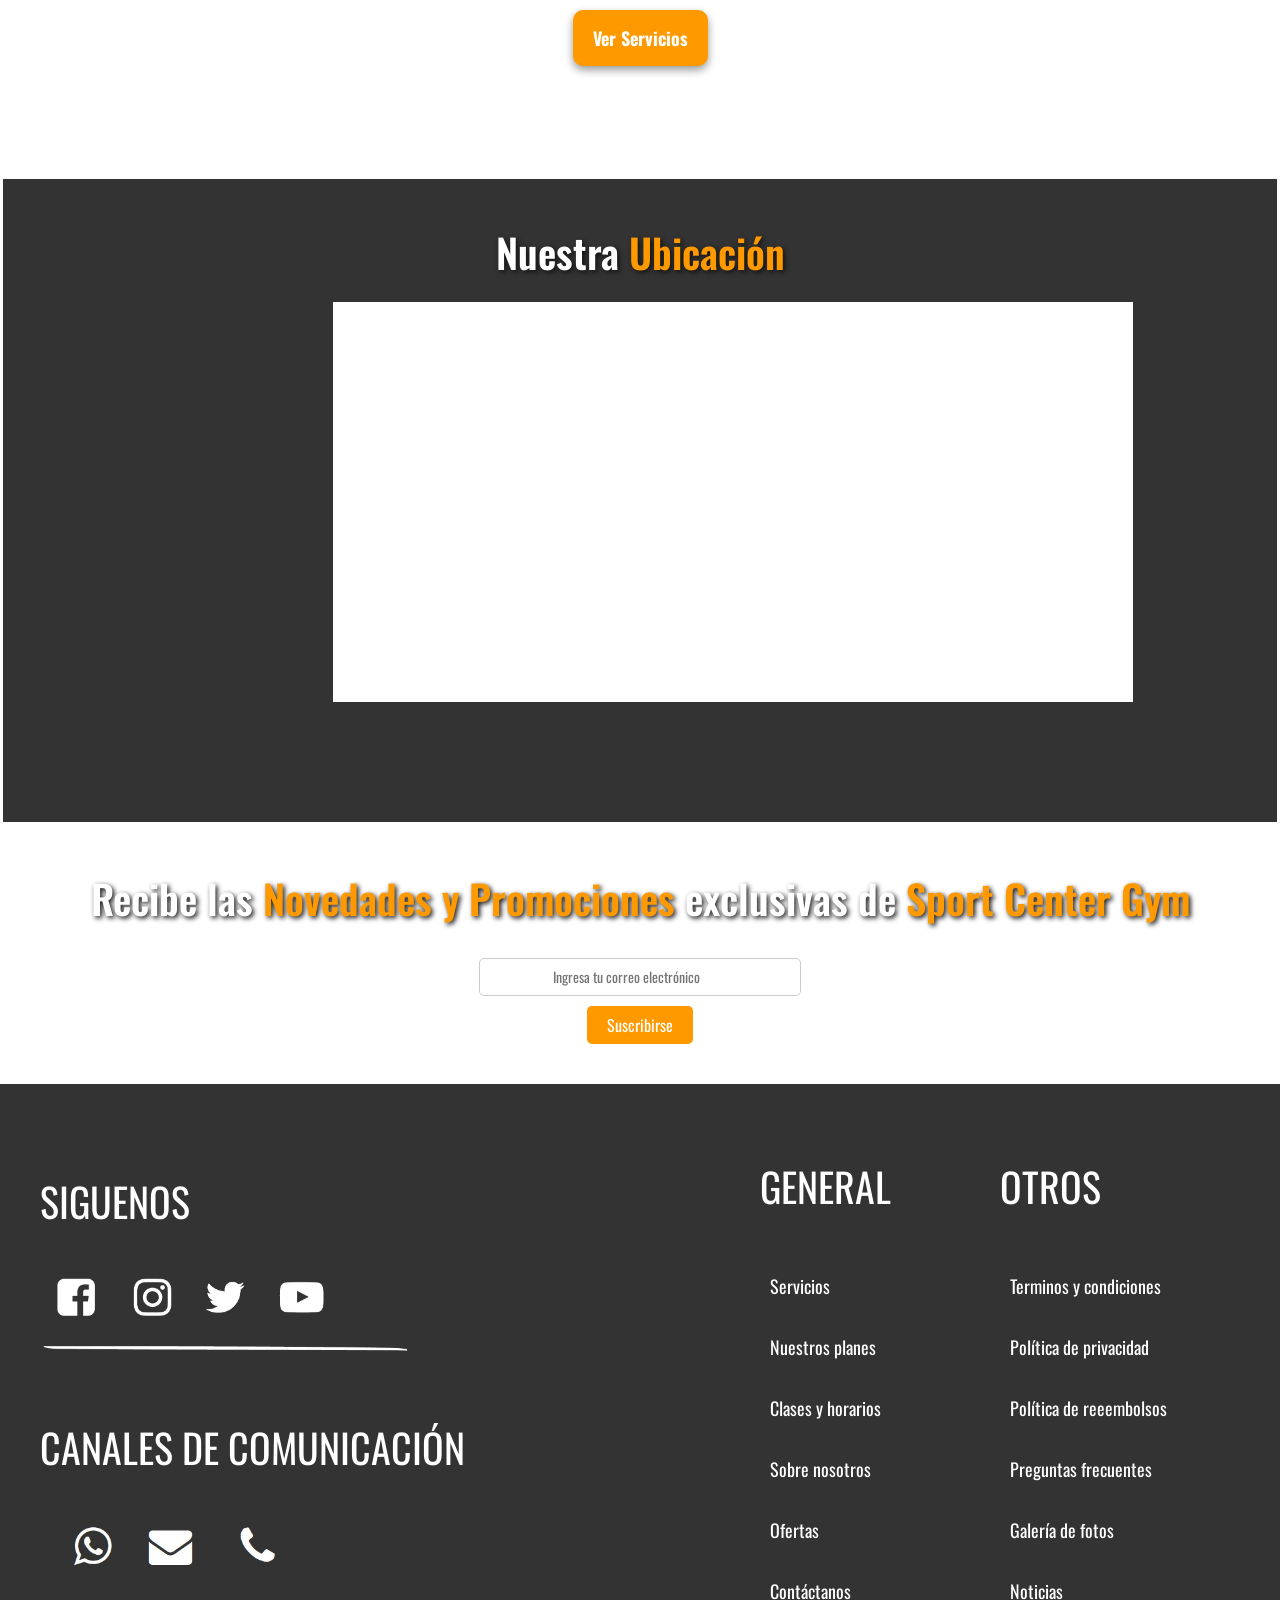
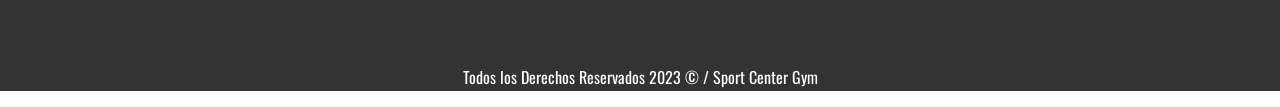
==== commit 4654514d: "Actualizacion" ====
--- a/index.html
+++ b/index.html
@@ -50,19 +50,19 @@
                 <div class="icono">
                     <img src="img/img1.1.jpg" alt="Icono entrenadores">
                     <h3 class="titulos-ps fw-400"><span class="texto-span">Excelentes entrenadores</span></h3>
-                    <p class="fw-200 parrafos-letra">Lorem ipsum, dolor sit amet consectetur adipisicing elit. Laudantium vitae repellat suscipit natus omnis, aliquid alias non dolorum temporibus asperiores rerum, dolor ullam reprehenderit error architecto aperiam quaerat quibusdam corporis.</p>
+                    <p class="fw-200 parrafos-letra">En Sport Center Gym contamos con entrenadores altamente calificados y con amplia experiencia en el mundo fitness. Te guiarán paso a paso en el cumplimiento de tus metas, ya sea que busques bajar de peso, tonificar o aumentar masa muscular.</p>
                 </div>
     
                 <div class="icono">
                     <img src="img/img1.2.jpg" alt="Icono mejor precio">
                     <h3 class="titulos-ps fw-400"><span class="texto-span">EL MEJOR PRECIO</span></h3>
-                    <p class="fw-200 parrafos-letra">Lorem ipsum, dolor sit amet consectetur adipisicing elit. Laudantium vitae repellat suscipit natus omnis, aliquid alias non dolorum temporibus asperiores rerum, dolor ullam reprehenderit error architecto aperiam quaerat quibusdam corporis.</p>
+                    <p class="fw-200 parrafos-letra">Ofrecemos planes accesibles que se ajustan a todo tipo de presupuestos sin sacrificar la calidad. Disfruta de instalaciones modernas y servicios premium sin pagar de más. ¡El bienestar no tiene por qué ser costoso!</p>
                 </div>
     
                 <div class="icono">
                     <img src="img/img1.3.jpg" alt="Icono infraestructura">
                     <h3 class="titulos-ps fw-400"><span class="texto-span">Excelente infraestructura</span></h3>
-                    <p class="fw-200 parrafos-letra">Lorem ipsum, dolor sit amet consectetur adipisicing elit. Laudantium vitae repellat suscipit natus omnis, aliquid alias non dolorum temporibus asperiores rerum, dolor ullam reprehenderit error architecto aperiam quaerat quibusdam corporis.</p>
+                    <p class="fw-200 parrafos-letra">Nuestras instalaciones están diseñadas para ofrecerte comodidad, seguridad y tecnología de punta. Contamos con máquinas de última generación, zonas de entrenamiento amplias y ambientes limpios y agradables.</p>
                 </div>
             </div>
     
@@ -76,15 +76,15 @@
                 </div>
                 <div class="texto-planes">
                     <h3 class="subt-alg">Plan Black</h3>
-                    <p>Sed mi sapien, volutpat vitae sodales rutrum, scelerisque nec odio. Sed imperdiet, ipsum efficitur semper semper, ipsum lacus pulvinar massa, sed luctus nibh nibh commodo arcu. Sed ac pretium eros, at laoreet tortor. Aliquam eu luctus magna. Maecenas suscipit felis a odio consectetur auctor</p>
-                    <p>Donec gravida est quis ante sodales, sed rhoncus nunc eleifend. Cras nibh purus, pretium eu pharetra vel, volutpat a urna. Cras consectetur venenatis ante, quis finibus risus iaculis id.</p>
+                    <p>Ideal para quienes buscan resultados avanzados. Incluye acceso ilimitado al gimnasio, entrenamientos personalizados, asesorías nutricionales, y acceso a todas nuestras clases dirigidas.</p>
+                    <p>Además, tendrás beneficios exclusivos como sesiones de seguimiento con entrenador personal, rutinas actualizadas mensualmente y acceso prioritario a eventos especiales del gimnasio.</p>
                     <hr>
                 </div>
     
                 <div class="texto-planes">
                     <h3 class="subt-alg">Plan Smart</h3>
-                    <p>Sed mi sapien, volutpat vitae sodales rutrum, scelerisque nec odio. Sed imperdiet, ipsum efficitur semper semper, ipsum lacus pulvinar massa, sed luctus nibh nibh commodo arcu. Sed ac pretium eros, at laoreet tortor. Aliquam eu luctus magna. Maecenas suscipit felis a odio consectetur auctor</p>
-                    <p>Donec gravida est quis ante sodales, sed rhoncus nunc eleifend. Cras nibh purus, pretium eu pharetra vel, volutpat a urna. Cras consectetur venenatis ante, quis finibus risus iaculis id.</p>
+                    <p>Perfecto para quienes están comenzando o quieren mantenerse en forma. Incluye acceso al gimnasio en horarios seleccionados, rutinas básicas y orientación inicial gratuita.</p>
+                    <p>Una opción económica que no sacrifica calidad. Entrena a tu ritmo, con acceso a nuestras máquinas y áreas comunes, y recibe asesoría mensual para seguir progresando.</p>
                     <hr>
                 </div>
                 
